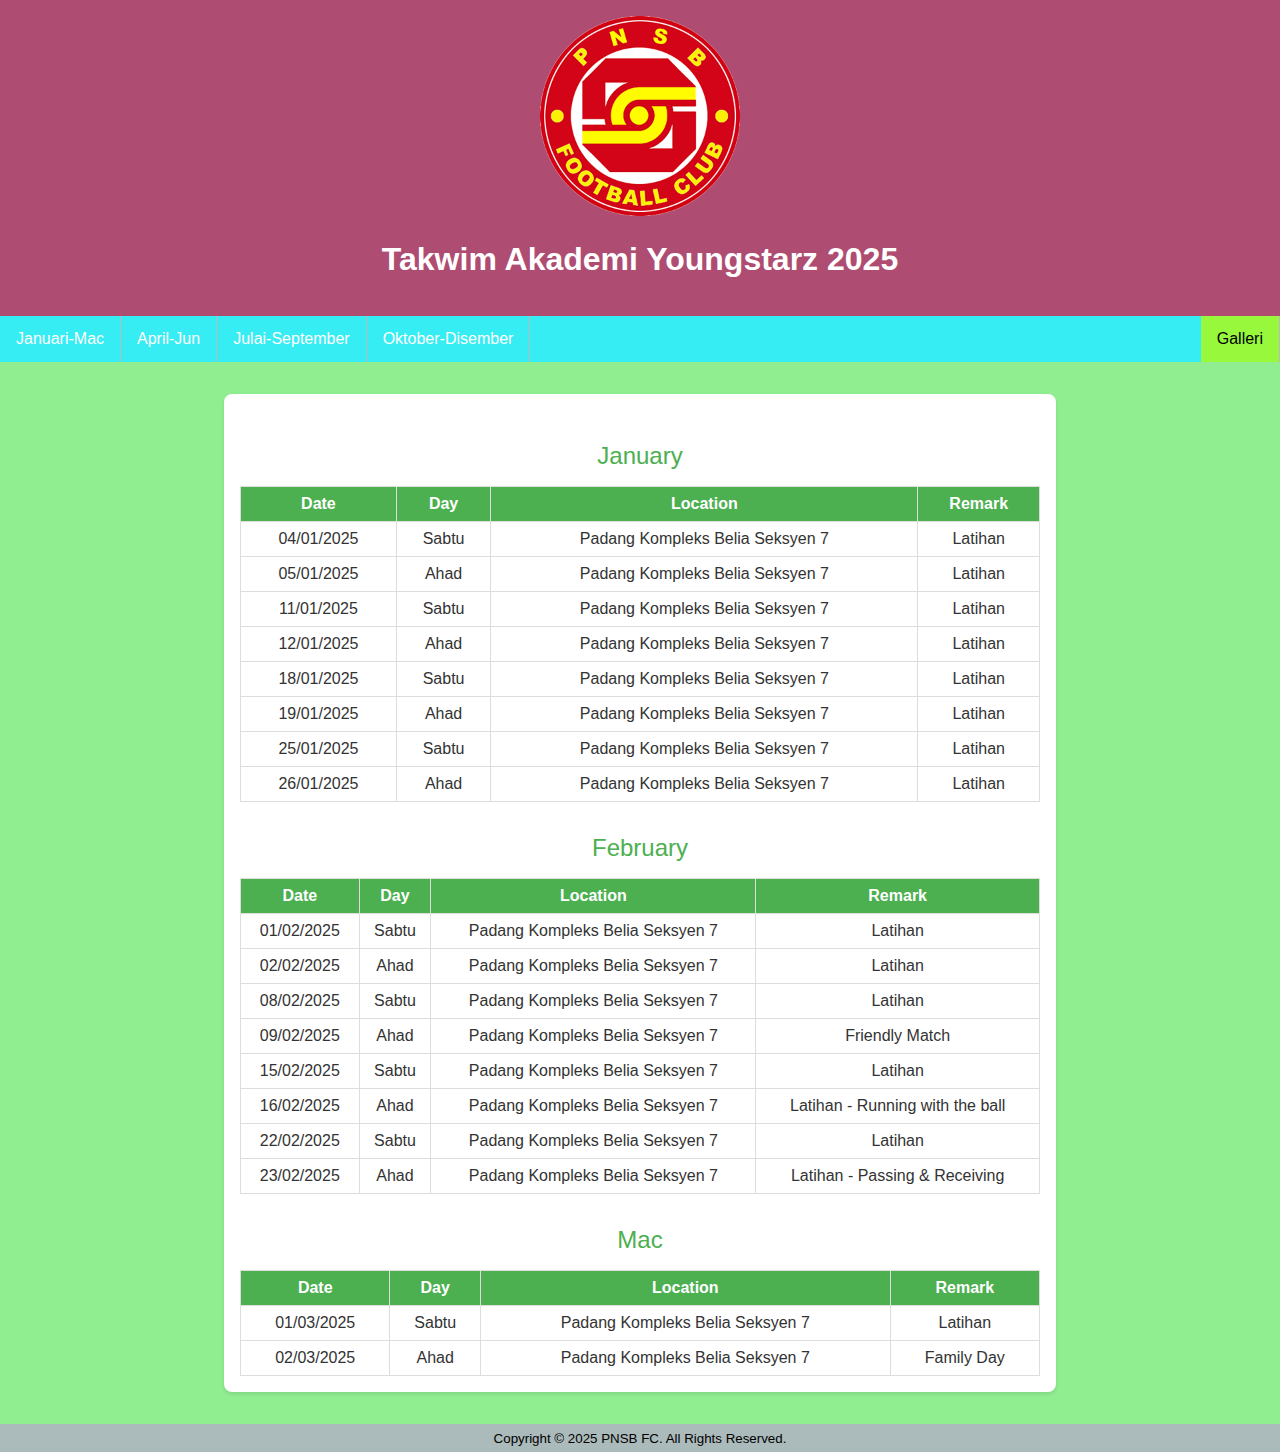
==== quater1.html @ 994a076c "quaterhtml" ====
<!DOCTYPE html>
<html lang="en">
  <head>
    <meta charset="UTF-8" />
    <meta name="viewport" content="width=device-width, initial-scale=1.0" />
    <meta name="Author" content="Yeopnan" />
    <meta name="description" content="OfficialWebsiteTakwimPNSB2025" />
    <title>Takwim 2025 PNSB YS</title>
    <link
      href="https://cdn.jsdelivr.net/npm/bootstrap@5.0.2/dist/css/bootstrap.min.css"
      rel="stylesheet"
      integrity="sha384-EVSTQN3/azprG1Anm3QDgpJLIm9Nao0Yz1ztcQTwFspd3yD65VohhpuuCOmLASjC"
      crossorigin="anonymous"
    />
    <link rel="stylesheet" href="style.css" />
  </head>
  <body>
    <header>
        <div class="logo">
          <img src="img/logo pnsb.png" alt="pnsblogo" width="200px" />
          <h1>Takwim Akademi Youngstarz 2025</h1>
        </div>
      </header>
      <div class="nav-bar">
        <ul>
          <li><a href="quater1.html">Januari-Mac</a></li>
          <li><a href="#quater2">April-Jun</a></li>
          <li><a href="#quater3">Julai-September</a></li>
          <li><a href="#quater4">Oktober-Disember</a></li>
          <li style="float: right">
            <a class="active" href="#gallery">Galleri</a>
          </li>
        </ul>
      </div>
      <div class="container">
        <div id="schedule">
          <div class="month-header">January</div>
          <table>
            <tr>
              <th>Date</th>
              <th>Day</th>
              <th>Location</th>
              <th>Remark</th>
            </tr>
            <tr>
              <td>04/01/2025</td>
              <td>Sabtu</td>
              <td>Padang Kompleks Belia Seksyen 7</td>
              <td>Latihan</td>
            </tr>
            <tr>
              <td>05/01/2025</td>
              <td>Ahad</td>
              <td>Padang Kompleks Belia Seksyen 7</td>
              <td>Latihan</td>
            </tr>
            <tr>
              <td>11/01/2025</td>
              <td>Sabtu</td>
              <td>Padang Kompleks Belia Seksyen 7</td>
              <td>Latihan</td>
            </tr>
            <tr>
              <td>12/01/2025</td>
              <td>Ahad</td>
              <td>Padang Kompleks Belia Seksyen 7</td>
              <td>Latihan</td>
            </tr>
            <tr>
              <td>18/01/2025</td>
              <td>Sabtu</td>
              <td>Padang Kompleks Belia Seksyen 7</td>
              <td>Latihan</td>
            </tr>
            <tr>
              <td>19/01/2025</td>
              <td>Ahad</td>
              <td>Padang Kompleks Belia Seksyen 7</td>
              <td>Latihan</td>
            </tr>
            <tr>
              <td>25/01/2025</td>
              <td>Sabtu</td>
              <td>Padang Kompleks Belia Seksyen 7</td>
              <td>Latihan</td>
            </tr>
            <tr>
              <td>26/01/2025</td>
              <td>Ahad</td>
              <td>Padang Kompleks Belia Seksyen 7</td>
              <td>Latihan</td>
            </tr>
            <!-- Add more rows as needed -->
          </table>
  
          <div class="month-header">February</div>
          <table>
            <tr>
              <th>Date</th>
              <th>Day</th>
              <th>Location</th>
              <th>Remark</th>
            </tr>
            <tr>
              <td>01/02/2025</td>
              <td>Sabtu</td>
              <td>Padang Kompleks Belia Seksyen 7</td>
              <td>Latihan</td>
            </tr>
            <tr>
              <td>02/02/2025</td>
              <td>Ahad</td>
              <td>Padang Kompleks Belia Seksyen 7</td>
              <td>Latihan</td>
            </tr>
            <tr>
              <td>08/02/2025</td>
              <td>Sabtu</td>
              <td>Padang Kompleks Belia Seksyen 7</td>
              <td>Latihan</td>
            </tr>
            <tr>
              <td>09/02/2025</td>
              <td>Ahad</td>
              <td>Padang Kompleks Belia Seksyen 7</td>
              <td>Friendly Match</td>
            </tr>
            <tr>
              <td>15/02/2025</td>
              <td>Sabtu</td>
              <td>Padang Kompleks Belia Seksyen 7</td>
              <td>Latihan</td>
            </tr>
            <tr>
              <td>16/02/2025</td>
              <td>Ahad</td>
              <td>Padang Kompleks Belia Seksyen 7</td>
              <td>Latihan - Running with the ball</td>
            </tr>
            <tr>
              <td>22/02/2025</td>
              <td>Sabtu</td>
              <td>Padang Kompleks Belia Seksyen 7</td>
              <td>Latihan</td>
            </tr>
            <tr>
              <td>23/02/2025</td>
              <td>Ahad</td>
              <td>Padang Kompleks Belia Seksyen 7</td>
              <td>Latihan - Passing & Receiving</td>
            </tr>
  
            <!-- Add more rows as needed -->
          </table>
          <div class="month-header">Mac</div>
          <table>
            <tr>
              <th>Date</th>
              <th>Day</th>
              <th>Location</th>
              <th>Remark</th>
            </tr>
            <tr>
              <td>01/03/2025</td>
              <td>Sabtu</td>
              <td>Padang Kompleks Belia Seksyen 7</td>
              <td>Latihan</td>
            </tr>
            <tr>
              <td>02/03/2025</td>
              <td>Ahad</td>
              <td>Padang Kompleks Belia Seksyen 7</td>
              <td>Family Day</td>
            </tr>
          </table>
        </div>
      </div>
      <button onclick="topFunction()" id="myBtn" title="Go to top">Top</button>
      <script>
        // Get the button
        let mybutton = document.getElementById("myBtn");
        
        // When the user scrolls down 20px from the top of the document, show the button
        window.onscroll = function() {scrollFunction()};
        
        function scrollFunction() {
          if (document.body.scrollTop > 20 || document.documentElement.scrollTop > 20) {
            mybutton.style.display = "block";
          } else {
            mybutton.style.display = "none";
          }
        }
        
        // When the user clicks on the button, scroll to the top of the document
        function topFunction() {
          document.body.scrollTop = 0;
          document.documentElement.scrollTop = 0;
        }
        </script>
        
      <footer>
        <small> Copyright © 2025 PNSB FC. All Rights Reserved. </small>
      </footer>
  
      <script
        src="https://cdn.jsdelivr.net/npm/bootstrap@5.0.2/dist/js/bootstrap.bundle.min.js"
        integrity="sha384-MrcW6ZMFYlzcLA8Nl+NtUVF0sA7MsXsP1UyJoMp4YLEuNSfAP+JcXn/tWtIaxVXM"
        crossorigin="anonymous"
      ></script>
    </body>
  </body>
  </html>
---- style.css ----
body {
  font-family: Arial, sans-serif;
  margin: 0;
  padding: 0;
  background-color: #f4f4f9;
  color: #333;
}
header {
  background-color: #af4c72;
  color: white;
  padding: 1rem;
  text-align: center;
  gap: 20px;
}
ul {
  list-style-type: none;
  margin: 0;
  padding: 0;
  overflow: hidden;
  background-color: #36edf3;
}
li {
  float: left;
  border-right: 1px solid #bbb;
}
li a {
  display: block;
  color: white;
  text-align: center;
  padding: 14px 16px;
  text-decoration: none;
}
li a:hover:not(.active) {
  background-color: #111;
}
.active {
  background-color: #97f83c;
  color: #000;
}
.container {
  max-width: 800px;
  margin: 2rem auto;
  padding: 1rem;
  background: white;
  border-radius: 8px;
  box-shadow: 0 2px 4px rgba(0, 0, 0, 0.1);
}
table {
  width: 100%;
  border-collapse: collapse;
  margin-top: 1rem;
}
table th,
table td {
  border: 1px solid #ddd;
  padding: 8px;
  text-align: center;
}
table th {
  background-color: #4caf50;
  color: white;
}
.month-header {
  margin-top: 2rem;
  font-size: 1.5rem;
  color: #4caf50;
  text-align: center;
}
footer {
  text-align: center;
  padding: 5px;
  background-color: #abbaba;
  color: #000;
}
@media screen and (min-width: 600px) {
  body {
    background-color: lightgreen;
  }
}
#myBtn {
  display: none; /* Hidden by default */
  position: fixed; /* Fixed/sticky position */
  bottom: 40px; /* Place the button at the bottom of the page */
  right: 10px; /* Place the button 30px from the right */
  z-index: 99; /* Make sure it does not overlap */
  border: none; /* Remove borders */
  outline: none; /* Remove outline */
  background-color: rgb(146, 126, 235); /* Set a background color */
  color: white; /* Text color */
  cursor: pointer; /* Add a mouse pointer on hover */
  padding: 10px; /* Some padding */
  border-radius: 10px; /* Rounded corners */
  font-size: 12px; /* Increase font size */
}

#myBtn:hover {
  background-color: #555; /* Add a dark-grey background on hover */
}
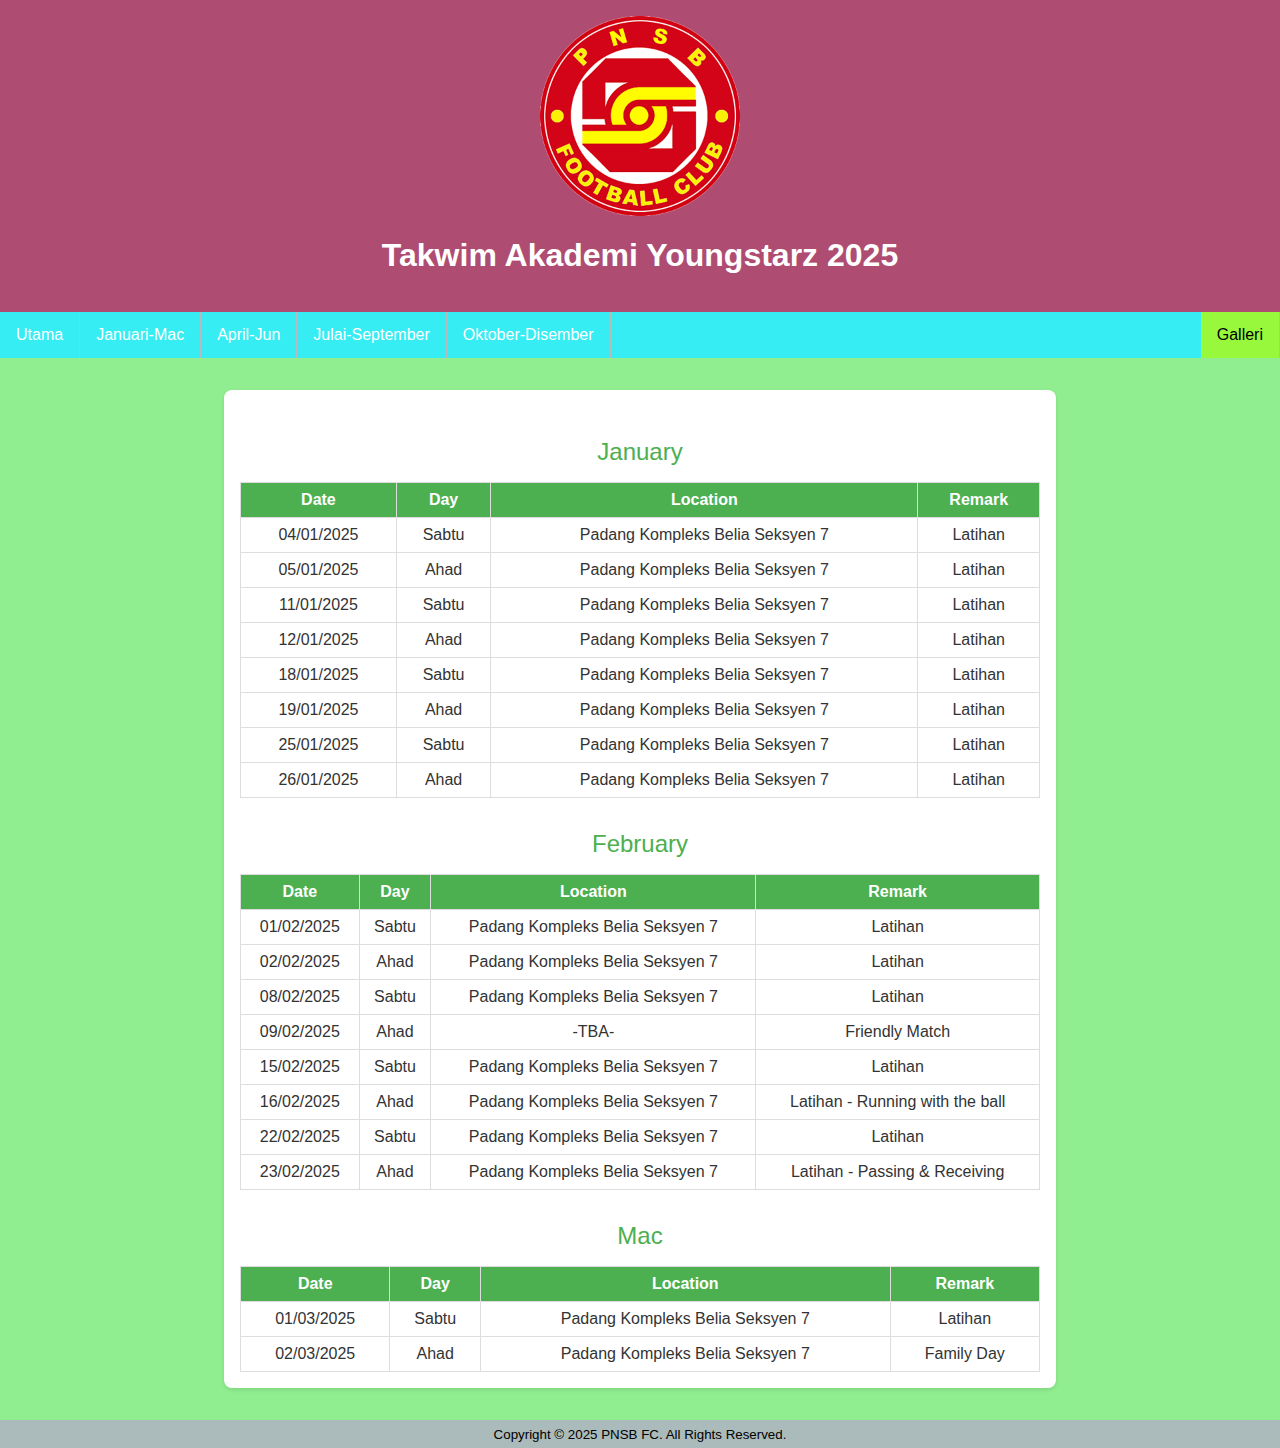
==== commit c1613d9d: "utama" ====
--- a/quater1.html
+++ b/quater1.html
@@ -23,6 +23,7 @@
       </header>
       <div class="nav-bar">
         <ul>
+          <li><a href="index.html">Utama</a></li> 
           <li><a href="quater1.html">Januari-Mac</a></li>
           <li><a href="#quater2">April-Jun</a></li>
           <li><a href="#quater3">Julai-September</a></li>
@@ -122,7 +123,7 @@
             <tr>
               <td>09/02/2025</td>
               <td>Ahad</td>
-              <td>Padang Kompleks Belia Seksyen 7</td>
+              <td>-TBA-</td>
               <td>Friendly Match</td>
             </tr>
             <tr>
--- a/style.css
+++ b/style.css
@@ -1,5 +1,5 @@
 body {
-  font-family: Arial, sans-serif;
+  font-family: Arial, Helvetica, sans-serif;
   margin: 0;
   padding: 0;
   background-color: #f4f4f9;
@@ -81,7 +81,7 @@
   display: none; /* Hidden by default */
   position: fixed; /* Fixed/sticky position */
   bottom: 40px; /* Place the button at the bottom of the page */
-  right: 10px; /* Place the button 30px from the right */
+  right: 8px; /* Place the button 30px from the right */
   z-index: 99; /* Make sure it does not overlap */
   border: none; /* Remove borders */
   outline: none; /* Remove outline */
@@ -90,9 +90,20 @@
   cursor: pointer; /* Add a mouse pointer on hover */
   padding: 10px; /* Some padding */
   border-radius: 10px; /* Rounded corners */
-  font-size: 12px; /* Increase font size */
+  font-size: 14px; /* Increase font size */
 }
 
 #myBtn:hover {
   background-color: #555; /* Add a dark-grey background on hover */
 }
+img {
+  display: block;
+  margin-left: auto;
+  margin-right: auto;
+}
+.banner {
+  display: flex;
+  width: 100%;
+  padding: 20px 20px 20px 20px;
+  height: 100%;
+}
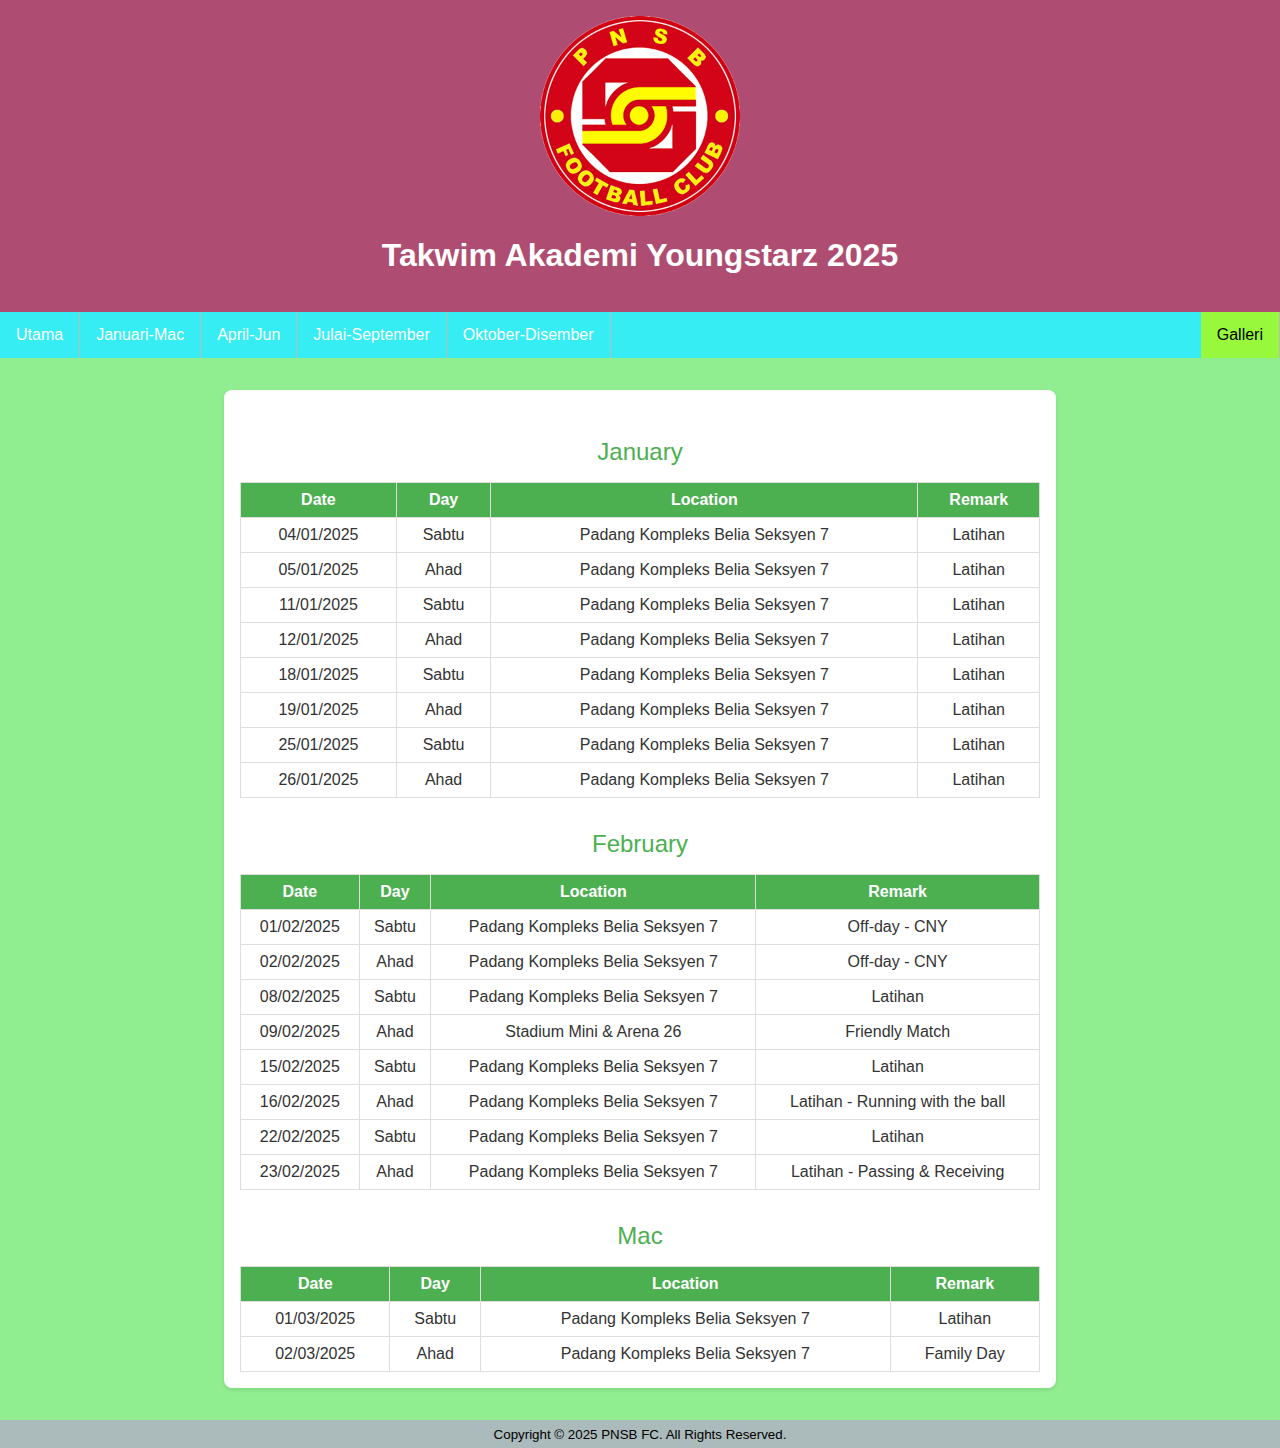
==== commit 3ca0c294: "quater1" ====
--- a/quater1.html
+++ b/quater1.html
@@ -106,13 +106,13 @@
               <td>01/02/2025</td>
               <td>Sabtu</td>
               <td>Padang Kompleks Belia Seksyen 7</td>
-              <td>Latihan</td>
+              <td>Off-day - CNY</td>
             </tr>
             <tr>
               <td>02/02/2025</td>
               <td>Ahad</td>
               <td>Padang Kompleks Belia Seksyen 7</td>
-              <td>Latihan</td>
+              <td>Off-day - CNY</td>
             </tr>
             <tr>
               <td>08/02/2025</td>
@@ -123,7 +123,7 @@
             <tr>
               <td>09/02/2025</td>
               <td>Ahad</td>
-              <td>-TBA-</td>
+              <td>Stadium Mini & Arena 26</td>
               <td>Friendly Match</td>
             </tr>
             <tr>
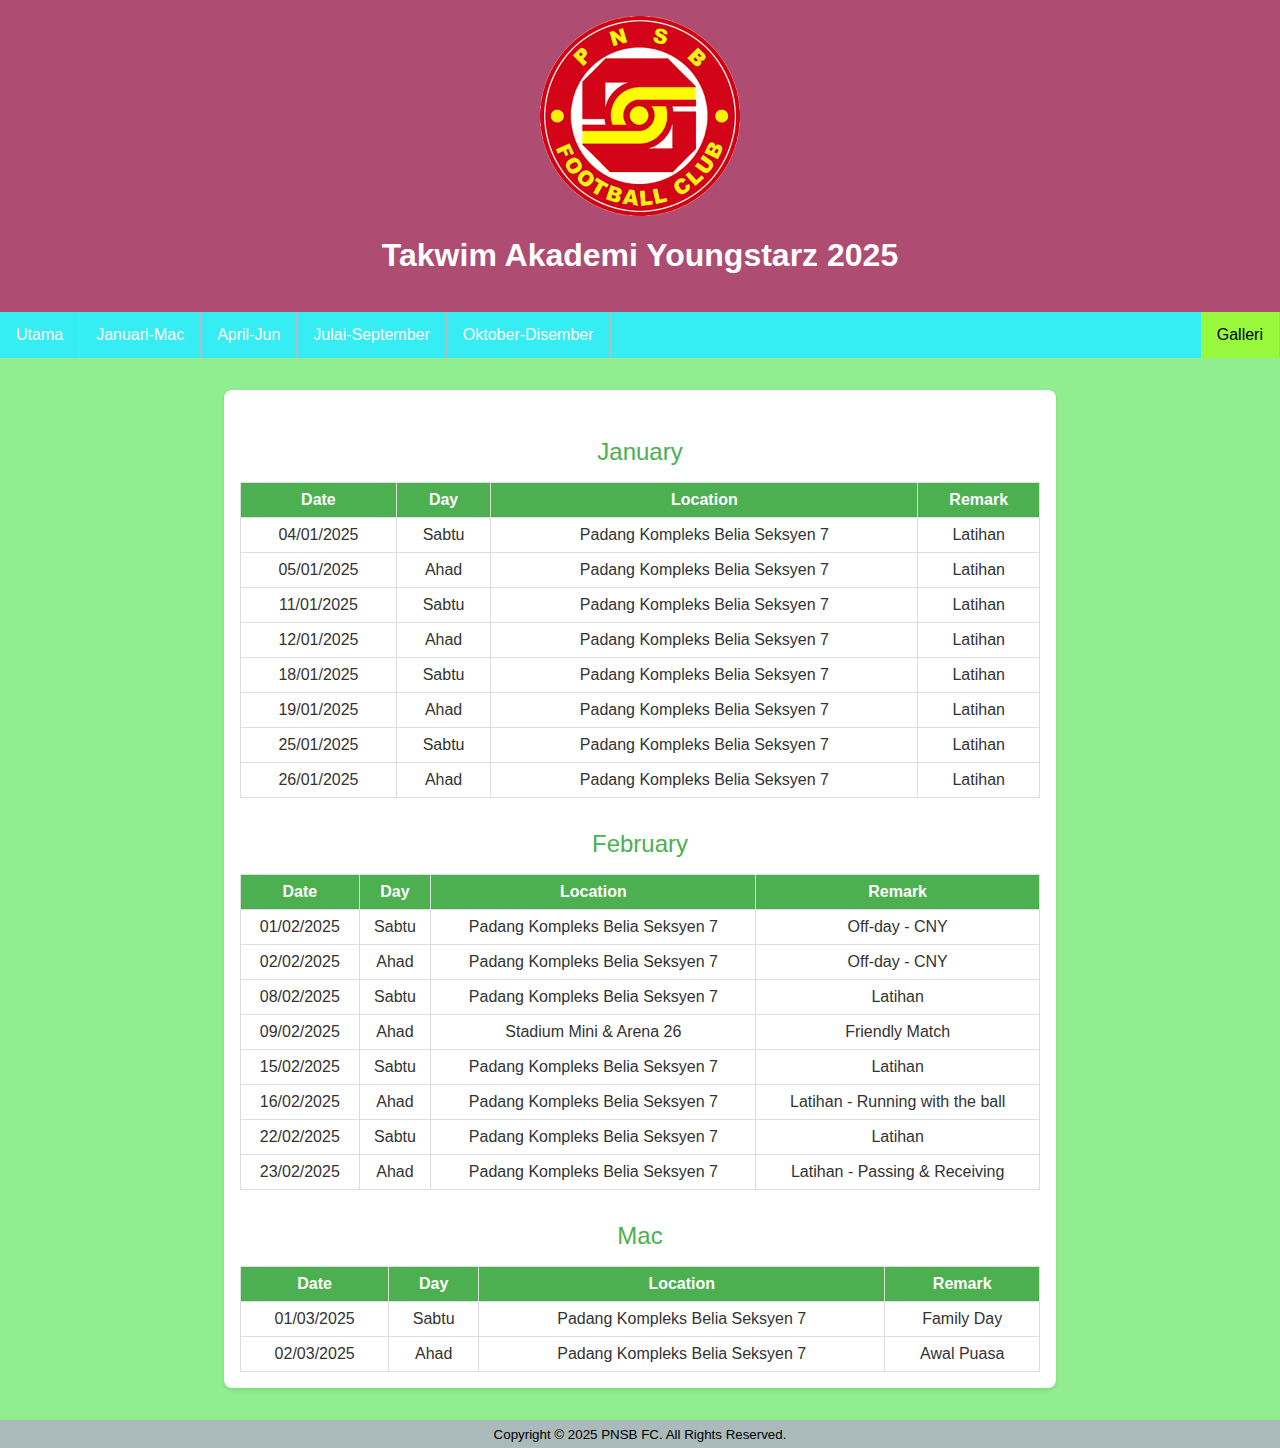
==== commit 6b721b60: "quater1" ====
--- a/quater1.html
+++ b/quater1.html
@@ -165,13 +165,13 @@
               <td>01/03/2025</td>
               <td>Sabtu</td>
               <td>Padang Kompleks Belia Seksyen 7</td>
-              <td>Latihan</td>
+              <td>Family Day</td>
             </tr>
             <tr>
               <td>02/03/2025</td>
               <td>Ahad</td>
               <td>Padang Kompleks Belia Seksyen 7</td>
-              <td>Family Day</td>
+              <td>Awal Puasa</td>
             </tr>
           </table>
         </div>
